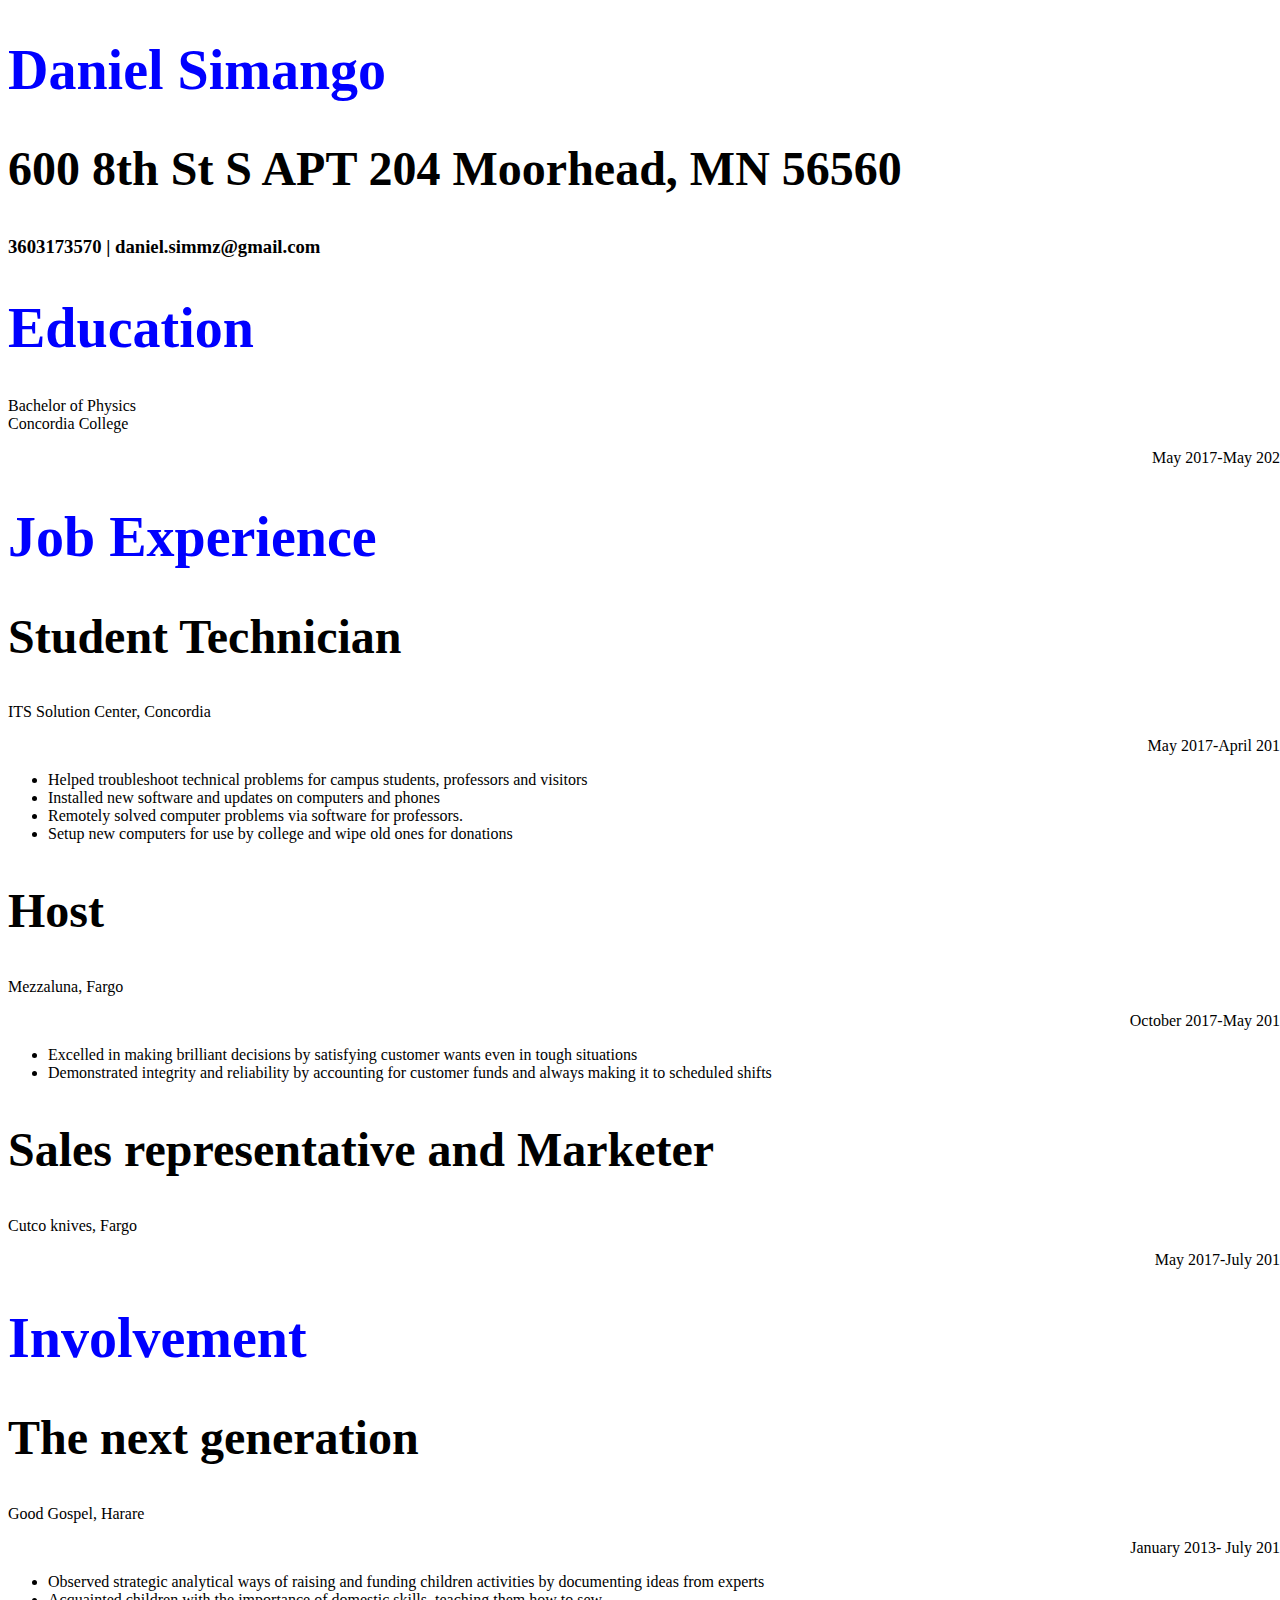
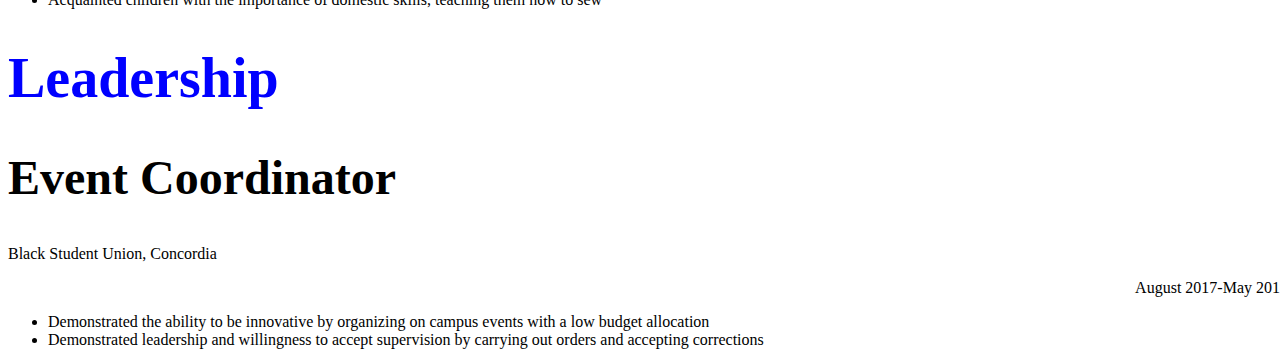
==== index.html @ b5f72b01 "Rename Index.html to index.html" ====
<!DOCTYPE html>
<html>
<head>
<title>Daniel Simango</title>
  <link rel="stylesheet" type="text/css" href="style.css">
  <h1>Daniel Simango</h1>
  <h2>600 8th St S APT  204 Moorhead, MN 56560</h2>
  <h3>3603173570 | daniel.simmz@gmail.com</h3>
</head>

<body>
<h1>Education</h1>

  <p>
  Bachelor of Physics<br>
  Concordia College  <p align=right> May 2017-May 2020</p>
  <h1>Job Experience  </h1>
  <h2>Student Technician</h2>ITS Solution Center, Concordia
  <p align=right>May 2017-April 2018</p>
  <ul>
    <li>Helped troubleshoot technical problems for campus students, professors and visitors</li>
    <li>Installed new software and updates on computers and phones</li>
    <li>Remotely solved computer problems via software for professors.</li>
    <li>Setup new computers for use by college and wipe old ones for donations</li>
  </ul>
  <h2>Host</h2>Mezzaluna, Fargo
  <p align=right>October 2017-May 2019</p>
  <ul>
  <li>Excelled in making brilliant decisions by satisfying customer wants even in tough situations</li>
    <li>Demonstrated integrity and reliability by accounting for customer funds and always making it to scheduled shifts</li></ul>
    <h2>Sales representative and Marketer</h2> Cutco knives, Fargo <p align="right">May 2017-July 2017</p>
  <h1>Involvement</h1>
  <h2>The next generation</h2>
  Good Gospel, Harare
  <p align="right">January 2013- July 2015</p>
  <ul>
    <li>Observed strategic analytical ways of raising and funding children activities by documenting ideas from experts</li>
    <li>Acquainted children with the importance of domestic skills, teaching them how to sew</li>
  </ul>
  <h1>Leadership</h1>
  <h2>Event Coordinator</h2>
  Black Student Union, Concordia
  <p align="right">August 2017-May 2019 </p>
  <ul>
  <li>Demonstrated the ability to be innovative by organizing on campus events with a low budget allocation </li>
    <li>Demonstrated leadership and willingness to accept supervision by carrying out orders and accepting corrections</li>
  </ul>
  </p>
</body>
</html>
---- style.css ----
html, body {
  height: 100%;
  margin: 5;
  width: 100%;
  border: 3px dashed black
  padding: 5px;
  
}

h1 {
  font-family: Georgia;
  font-size: 56px;
  color: blue;
  
}

h2 {
font-size: 48px;
  font-family: Palatino, 'Palatino Linotype', serif;
  
}
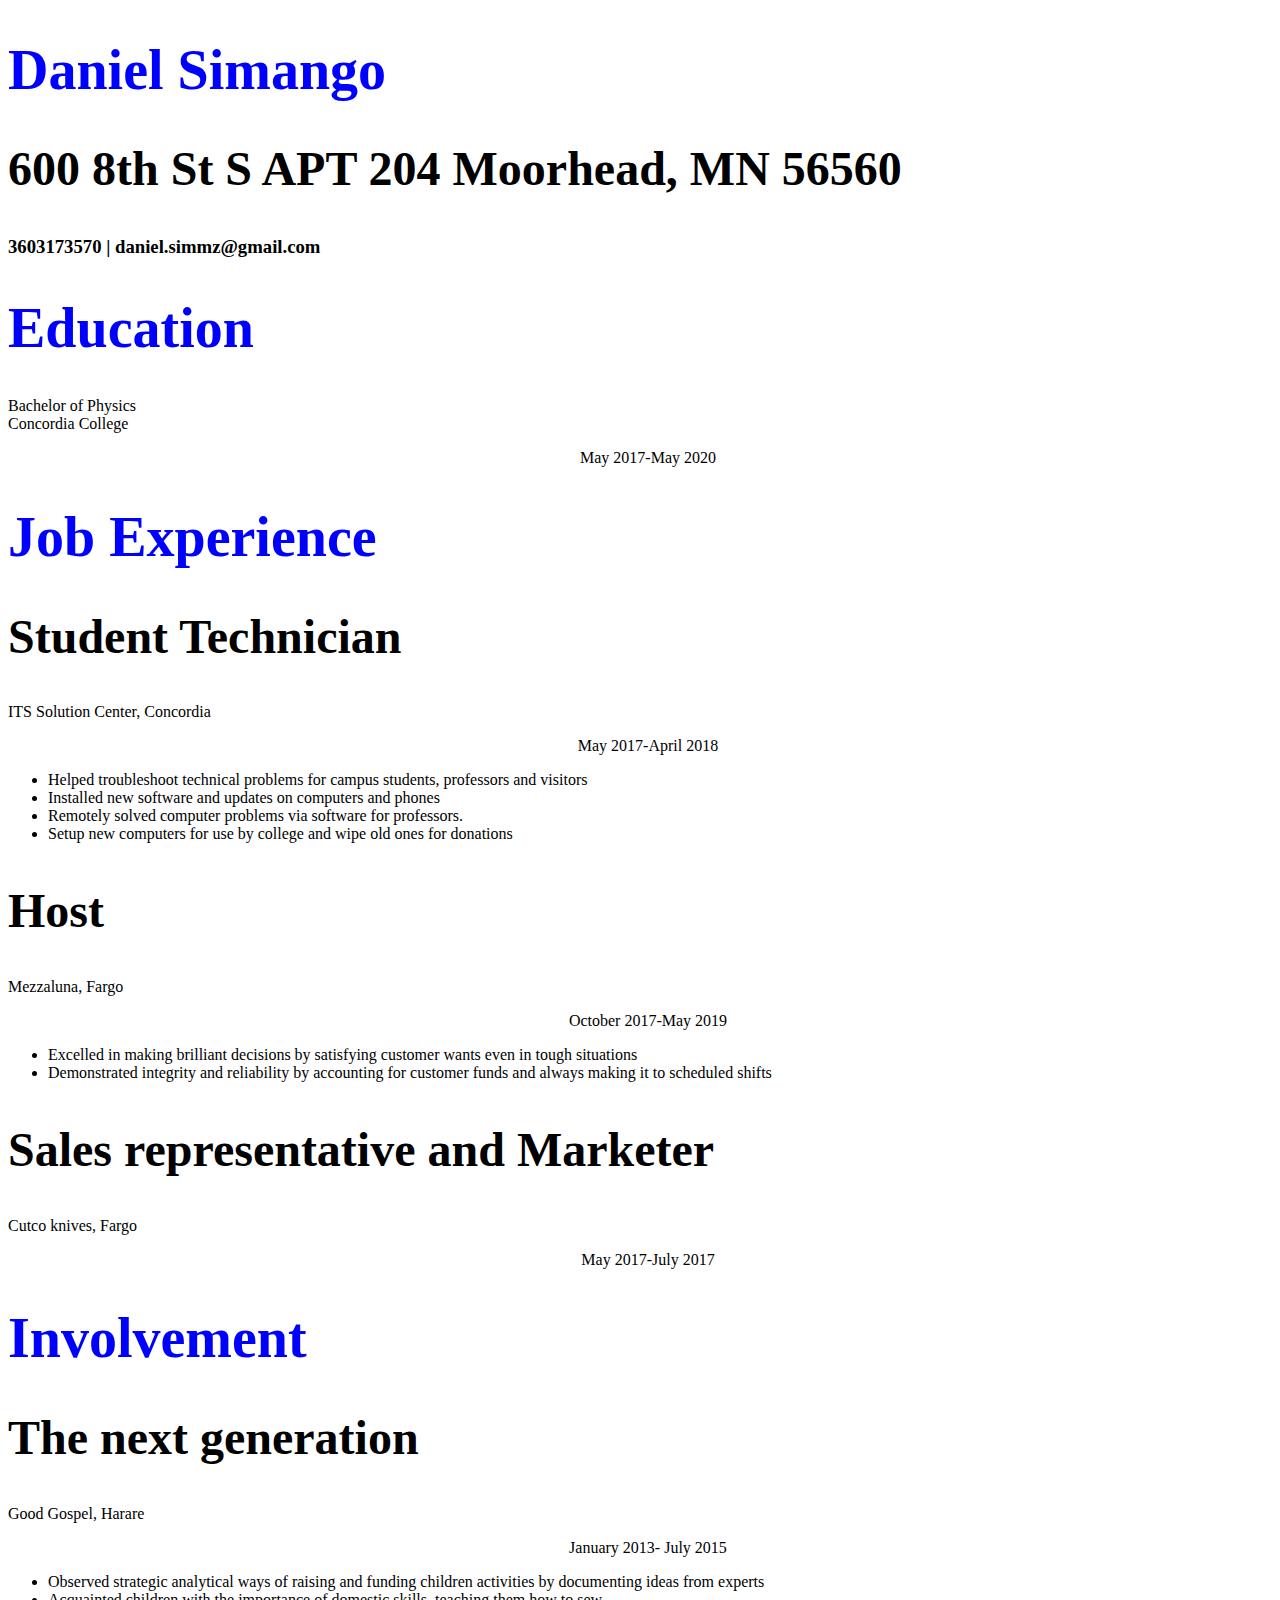
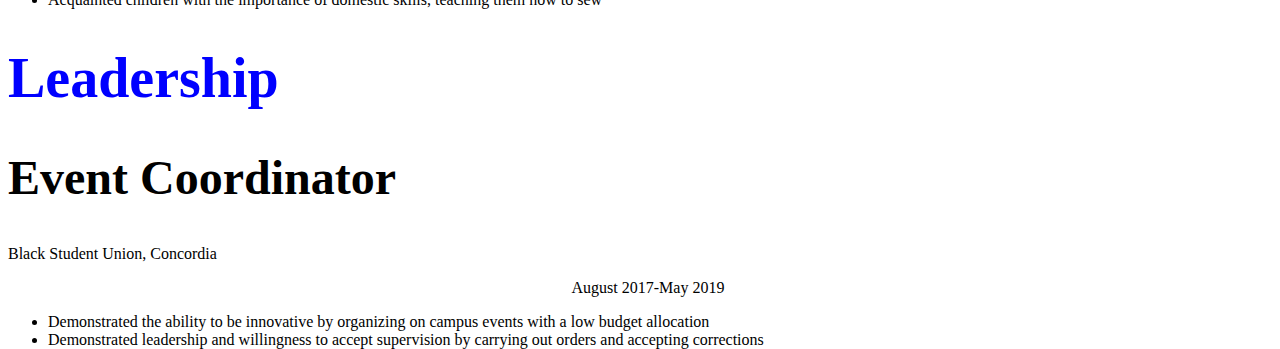
==== commit 9c92d9eb: "Update index.html" ====
--- a/index.html
+++ b/index.html
@@ -13,10 +13,10 @@
 
   <p>
   Bachelor of Physics<br>
-  Concordia College  <p align=right> May 2017-May 2020</p>
+  Concordia College  <p align="center"> May 2017-May 2020</p>
   <h1>Job Experience  </h1>
   <h2>Student Technician</h2>ITS Solution Center, Concordia
-  <p align=right>May 2017-April 2018</p>
+  <p align="center">May 2017-April 2018</p>
   <ul>
     <li>Helped troubleshoot technical problems for campus students, professors and visitors</li>
     <li>Installed new software and updates on computers and phones</li>
@@ -24,15 +24,15 @@
     <li>Setup new computers for use by college and wipe old ones for donations</li>
   </ul>
   <h2>Host</h2>Mezzaluna, Fargo
-  <p align=right>October 2017-May 2019</p>
+  <p align="center">October 2017-May 2019</p>
   <ul>
   <li>Excelled in making brilliant decisions by satisfying customer wants even in tough situations</li>
     <li>Demonstrated integrity and reliability by accounting for customer funds and always making it to scheduled shifts</li></ul>
-    <h2>Sales representative and Marketer</h2> Cutco knives, Fargo <p align="right">May 2017-July 2017</p>
+    <h2>Sales representative and Marketer</h2> Cutco knives, Fargo <p align="center">May 2017-July 2017</p>
   <h1>Involvement</h1>
   <h2>The next generation</h2>
   Good Gospel, Harare
-  <p align="right">January 2013- July 2015</p>
+  <p align="center">January 2013- July 2015</p>
   <ul>
     <li>Observed strategic analytical ways of raising and funding children activities by documenting ideas from experts</li>
     <li>Acquainted children with the importance of domestic skills, teaching them how to sew</li>
@@ -40,7 +40,7 @@
   <h1>Leadership</h1>
   <h2>Event Coordinator</h2>
   Black Student Union, Concordia
-  <p align="right">August 2017-May 2019 </p>
+  <p align="center">August 2017-May 2019 </p>
   <ul>
   <li>Demonstrated the ability to be innovative by organizing on campus events with a low budget allocation </li>
     <li>Demonstrated leadership and willingness to accept supervision by carrying out orders and accepting corrections</li>
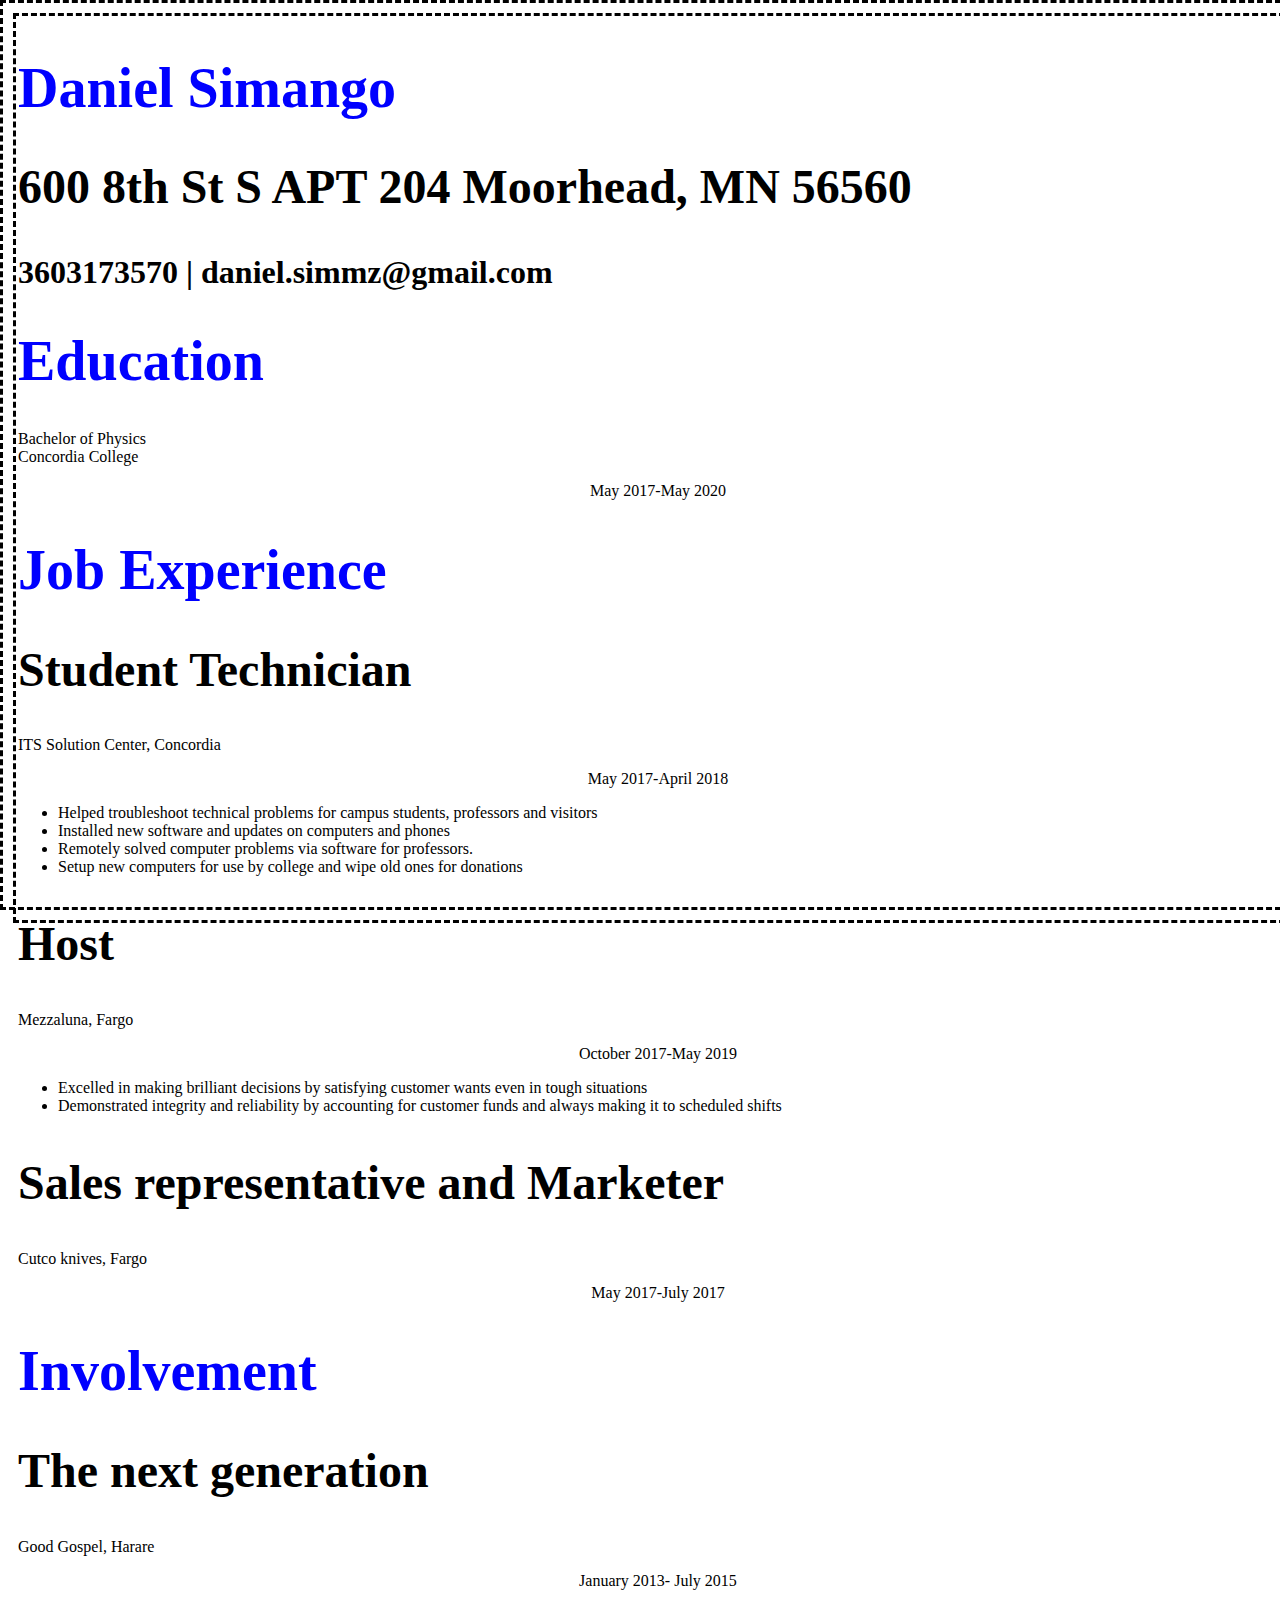
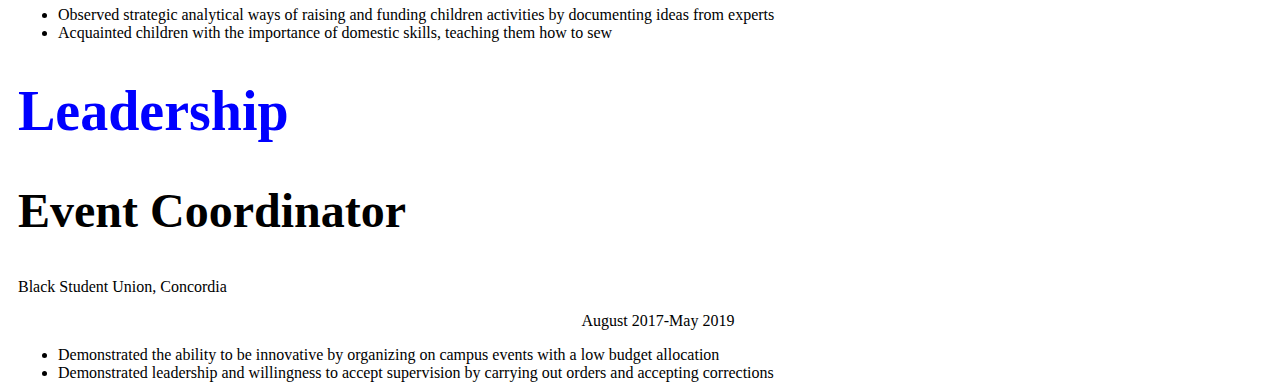
==== commit c4fed689: "border" ====
--- a/index.html
+++ b/index.html
@@ -1,5 +1,5 @@
 <!DOCTYPE html>
-<html>
+<html class="dashed">
 <head>
 <title>Daniel Simango</title>
   <link rel="stylesheet" type="text/css" href="style.css">
--- a/style.css
+++ b/style.css
@@ -2,8 +2,8 @@
   height: 100%;
   margin: 5;
   width: 100%;
-  border: 3px dashed black
-  padding: 5px;
+  border: 3px dashed black;
+  padding: 2px;
   
 }
 
@@ -19,3 +19,8 @@
   font-family: Palatino, 'Palatino Linotype', serif;
   
 }
+
+h3 {
+  font-size: 32px;
+  
+}
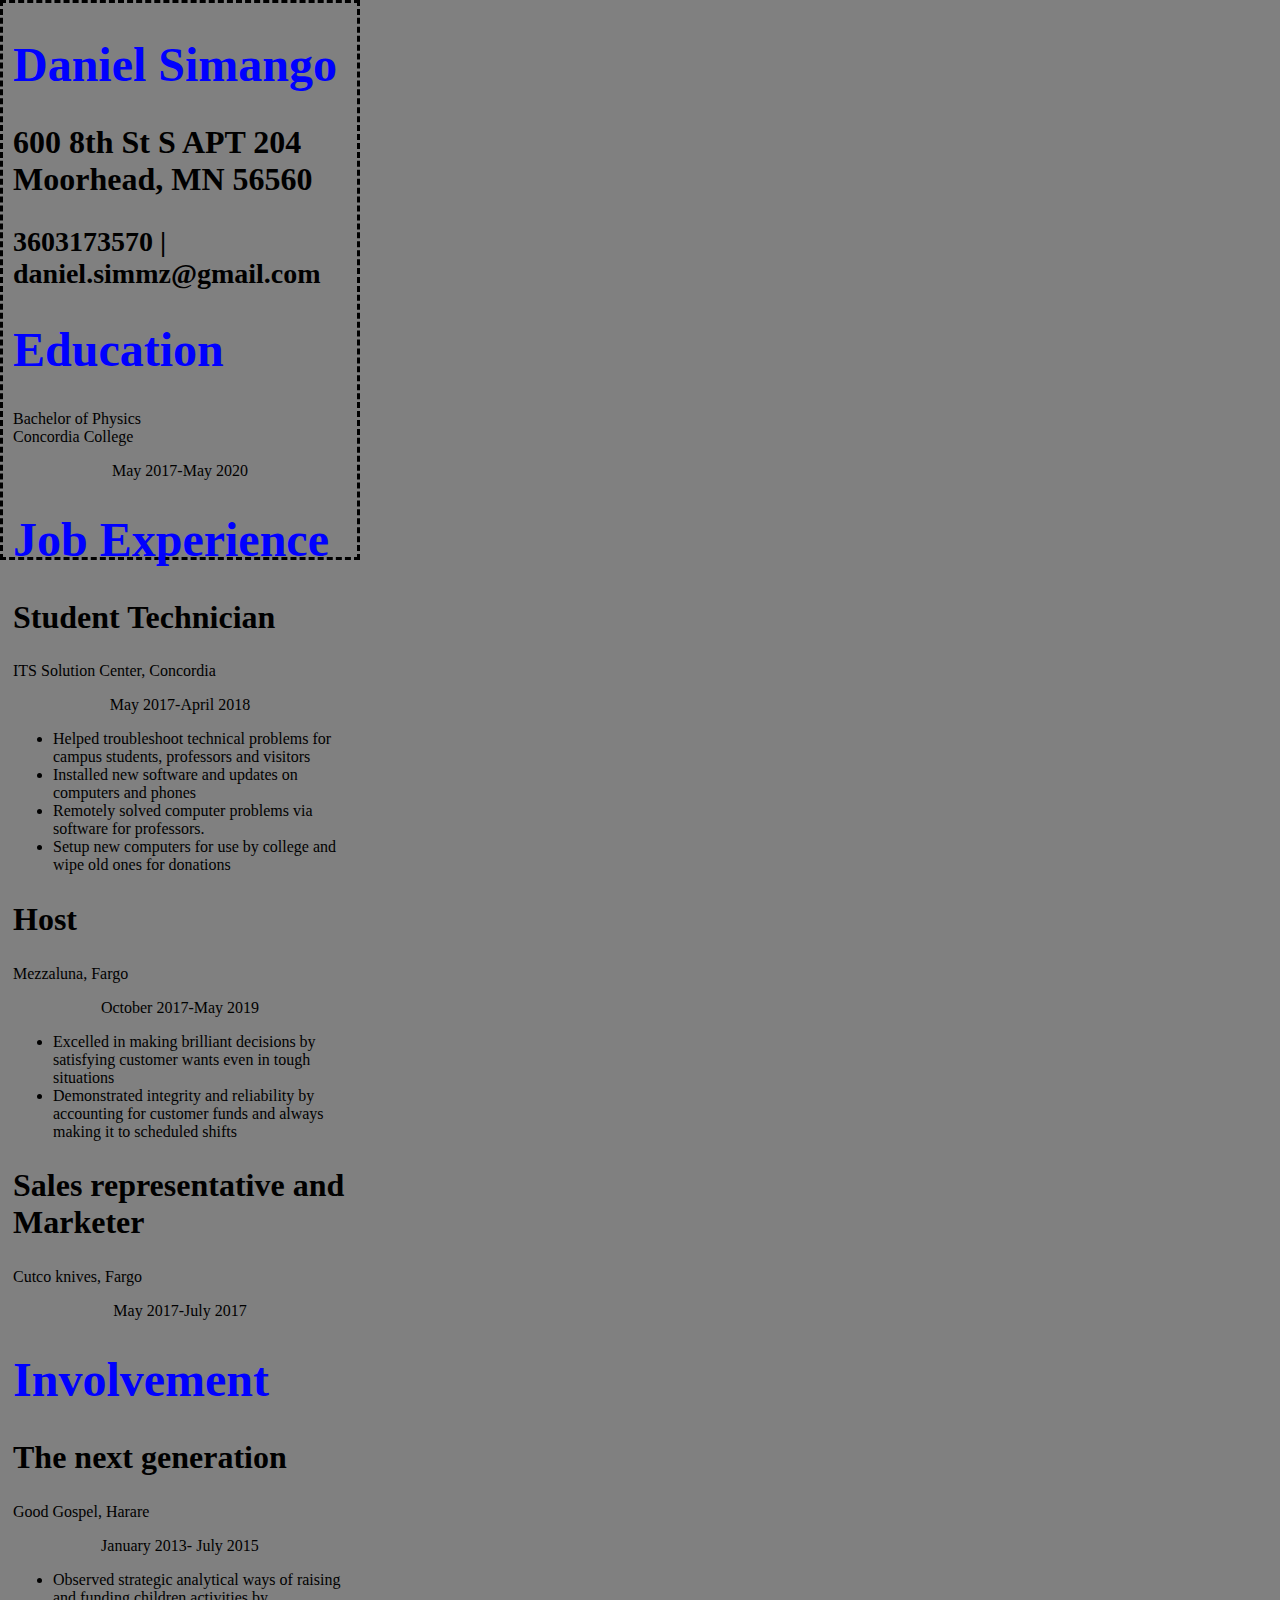
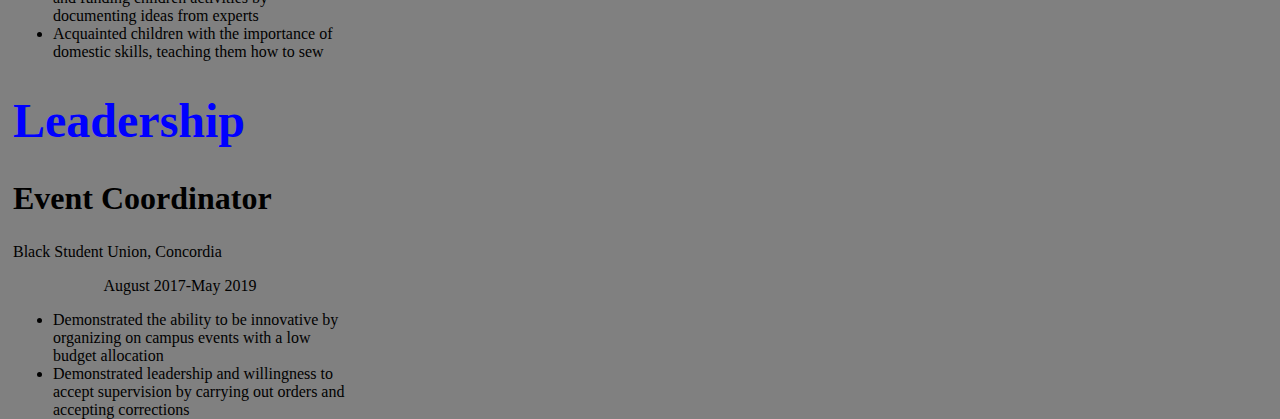
==== commit 1a51991a: "Update index.html" ====
--- a/index.html
+++ b/index.html
@@ -1,6 +1,7 @@
 <!DOCTYPE html>
 <html class="dashed">
 <head>
+<meta charset="utf-8">
 <title>Daniel Simango</title>
   <link rel="stylesheet" type="text/css" href="style.css">
   <h1>Daniel Simango</h1>
--- a/style.css
+++ b/style.css
@@ -1,26 +1,27 @@
-html, body {
-  height: 100%;
-  margin: 5;
-  width: 100%;
+html.dashed {
+  height: 550px;
+  margin: 5 auto;
+  width: 350px;
   border: 3px dashed black;
   padding: 2px;
+  background: grey;
   
 }
 
 h1 {
   font-family: Georgia;
-  font-size: 56px;
+  font-size: 48px;
   color: blue;
   
 }
 
 h2 {
-font-size: 48px;
+font-size: 32px;
   font-family: Palatino, 'Palatino Linotype', serif;
   
 }
 
 h3 {
-  font-size: 32px;
+  font-size: 28px;
   
 }
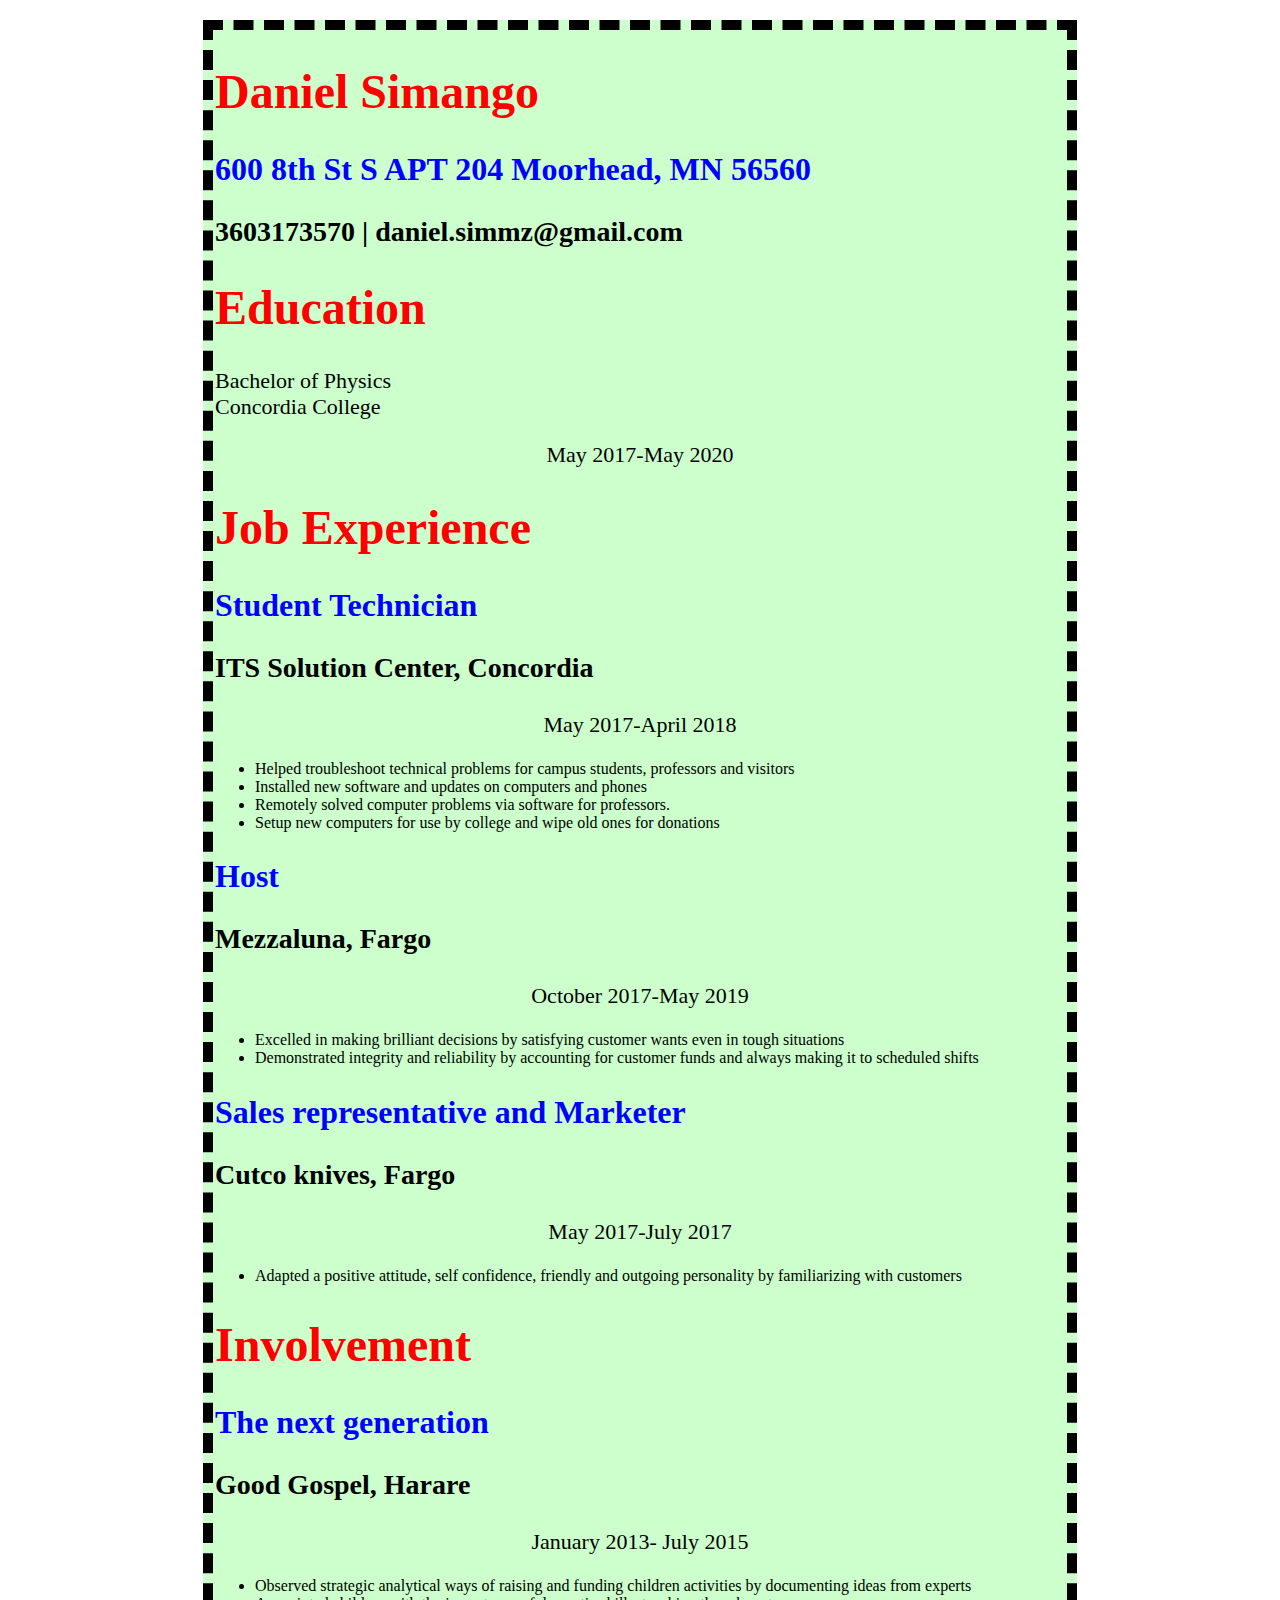
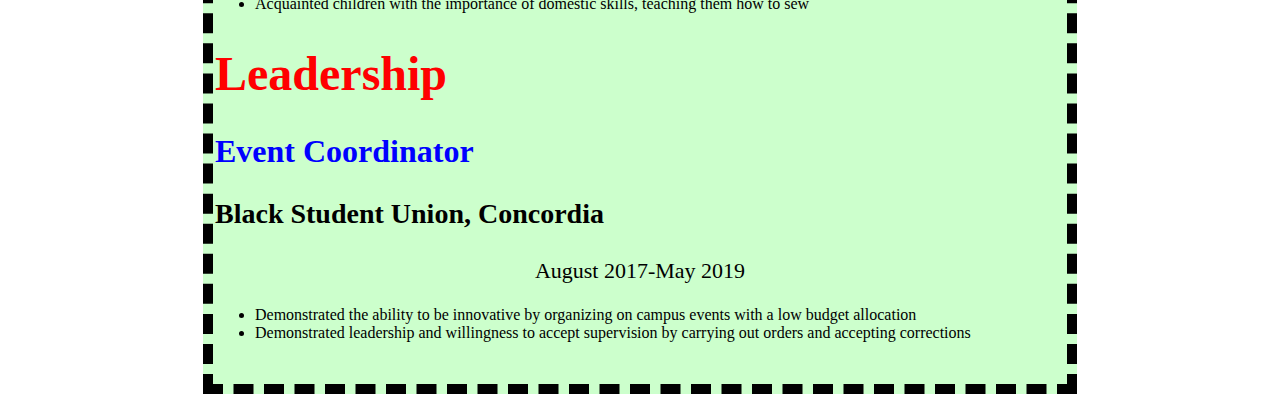
==== commit 3e31f3af: "final" ====
--- a/index.html
+++ b/index.html
@@ -1,14 +1,14 @@
 <!DOCTYPE html>
-<html class="dashed">
+<html>
+  <div class="dashed">
 <head>
 <meta charset="utf-8">
-<title>Daniel Simango</title>
+  <title>Daniel Simango</title>
   <link rel="stylesheet" type="text/css" href="style.css">
   <h1>Daniel Simango</h1>
   <h2>600 8th St S APT  204 Moorhead, MN 56560</h2>
   <h3>3603173570 | daniel.simmz@gmail.com</h3>
 </head>
-
 <body>
 <h1>Education</h1>
 
@@ -16,7 +16,7 @@
   Bachelor of Physics<br>
   Concordia College  <p align="center"> May 2017-May 2020</p>
   <h1>Job Experience  </h1>
-  <h2>Student Technician</h2>ITS Solution Center, Concordia
+  <h2>Student Technician</h2><h3>ITS Solution Center, Concordia</h3>
   <p align="center">May 2017-April 2018</p>
   <ul>
     <li>Helped troubleshoot technical problems for campus students, professors and visitors</li>
@@ -24,15 +24,18 @@
     <li>Remotely solved computer problems via software for professors.</li>
     <li>Setup new computers for use by college and wipe old ones for donations</li>
   </ul>
-  <h2>Host</h2>Mezzaluna, Fargo
+  <h2>Host</h2><h3>Mezzaluna, Fargo</h3>
   <p align="center">October 2017-May 2019</p>
   <ul>
   <li>Excelled in making brilliant decisions by satisfying customer wants even in tough situations</li>
     <li>Demonstrated integrity and reliability by accounting for customer funds and always making it to scheduled shifts</li></ul>
-    <h2>Sales representative and Marketer</h2> Cutco knives, Fargo <p align="center">May 2017-July 2017</p>
+  <h2>Sales representative and Marketer</h2><h3>Cutco knives, Fargo</h3> <p align="center">May 2017-July 2017</p>
+  <ul>
+  <li>Adapted a positive attitude, self confidence, friendly and outgoing personality by familiarizing with customers</li>
+  </ul>
   <h1>Involvement</h1>
   <h2>The next generation</h2>
-  Good Gospel, Harare
+  <h3>Good Gospel, Harare</h3>
   <p align="center">January 2013- July 2015</p>
   <ul>
     <li>Observed strategic analytical ways of raising and funding children activities by documenting ideas from experts</li>
@@ -40,7 +43,7 @@
   </ul>
   <h1>Leadership</h1>
   <h2>Event Coordinator</h2>
-  Black Student Union, Concordia
+  <h3>Black Student Union, Concordia</h3>
   <p align="center">August 2017-May 2019 </p>
   <ul>
   <li>Demonstrated the ability to be innovative by organizing on campus events with a low budget allocation </li>
@@ -48,4 +51,5 @@
   </ul>
   </p>
 </body>
+</div>
 </html>
--- a/style.css
+++ b/style.css
@@ -1,23 +1,23 @@
-html.dashed {
-  height: 550px;
-  margin: 5 auto;
-  width: 350px;
-  border: 3px dashed black;
+.dashed {
+   height: 1950px;
+  margin: 20px auto;
+  width: 850px;
   padding: 2px;
-  background: grey;
-  
+  background: #ccffcc;
+  border: dashed 10px black;
 }
 
 h1 {
   font-family: Georgia;
   font-size: 48px;
-  color: blue;
+  color: red;
   
 }
 
 h2 {
 font-size: 32px;
   font-family: Palatino, 'Palatino Linotype', serif;
+color:blue;
   
 }
 
@@ -25,3 +25,7 @@
   font-size: 28px;
   
 }
+p {
+  font-size: 22px;
+  
+}
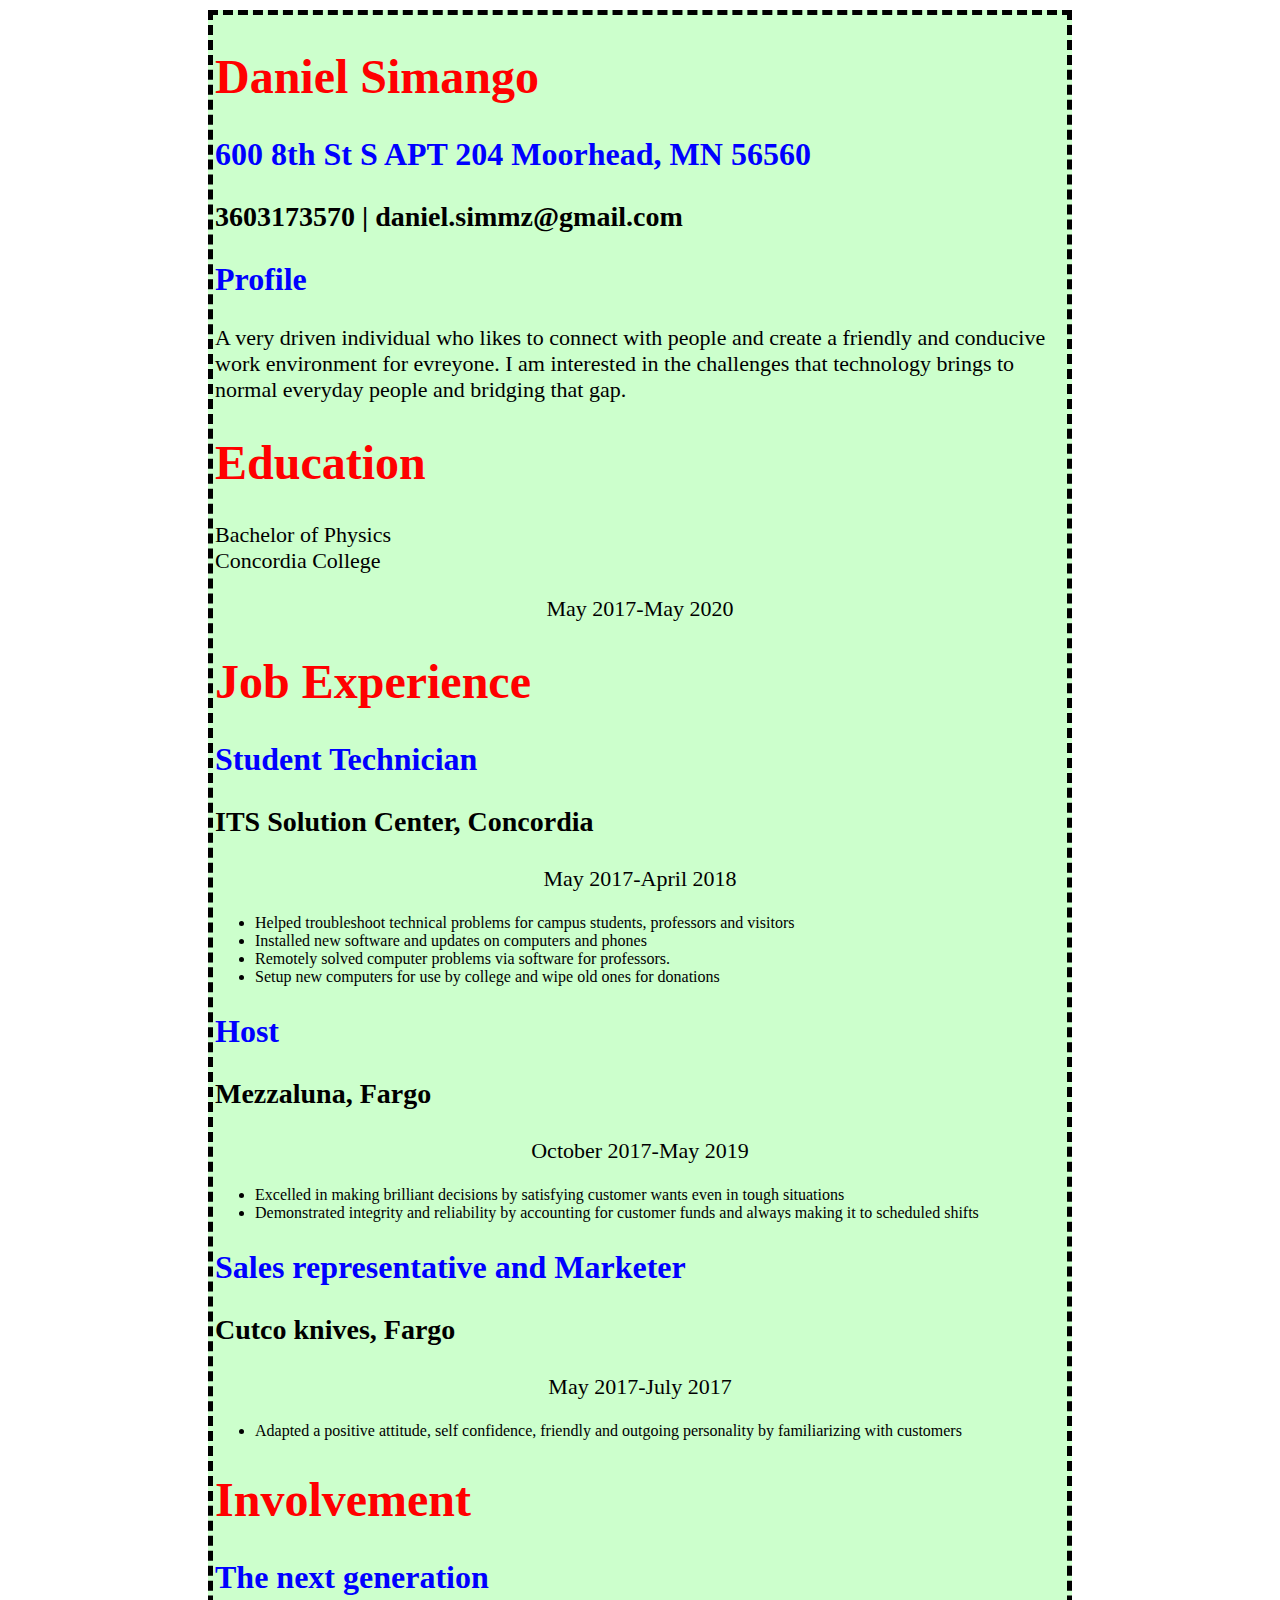
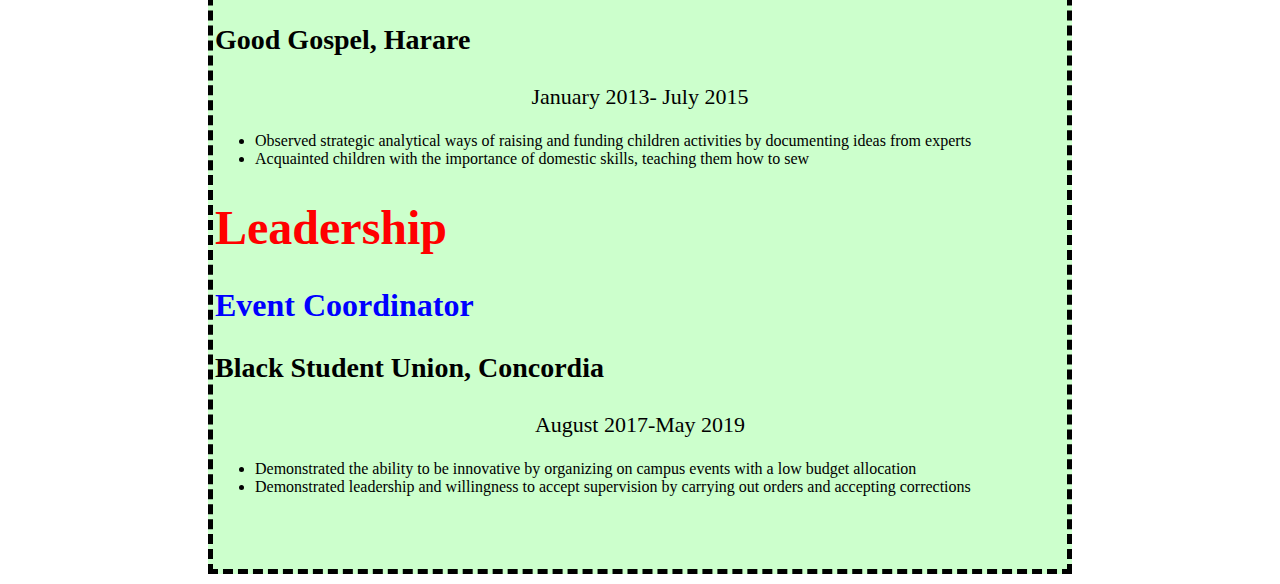
==== commit c59a0258: "done" ====
--- a/index.html
+++ b/index.html
@@ -10,6 +10,8 @@
   <h3>3603173570 | daniel.simmz@gmail.com</h3>
 </head>
 <body>
+<h2>Profile</h2>
+  <p>A very driven individual who likes to connect with people and create a friendly and conducive work environment for evreyone. I am interested in the challenges that technology brings to normal everyday people and bridging that gap.</p>
 <h1>Education</h1>
 
   <p>
@@ -53,3 +55,4 @@
 </body>
 </div>
 </html>
+
--- a/style.css
+++ b/style.css
@@ -1,10 +1,10 @@
 .dashed {
-   height: 1950px;
-  margin: 20px auto;
+   height: 2150px;
+  margin: 10px auto;
   width: 850px;
   padding: 2px;
   background: #ccffcc;
-  border: dashed 10px black;
+  border: dashed 5px black;
 }
 
 h1 {
